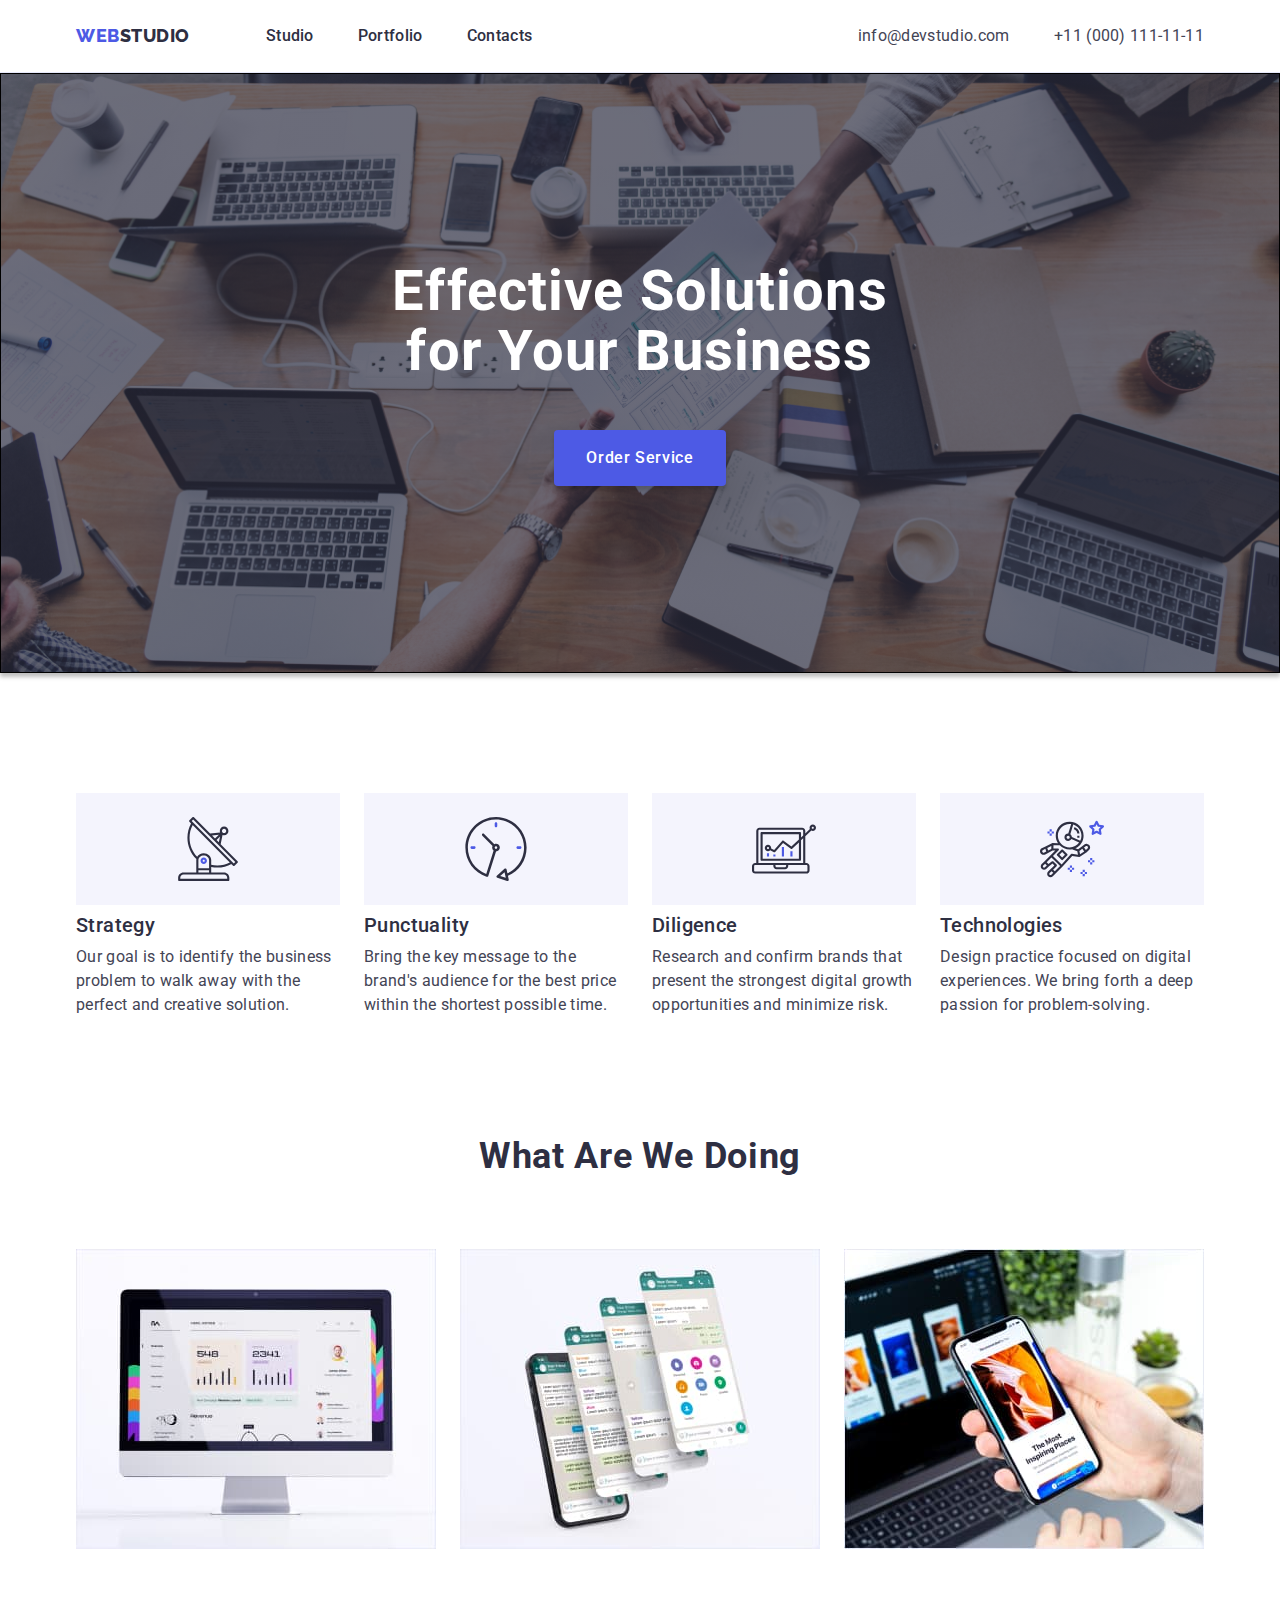
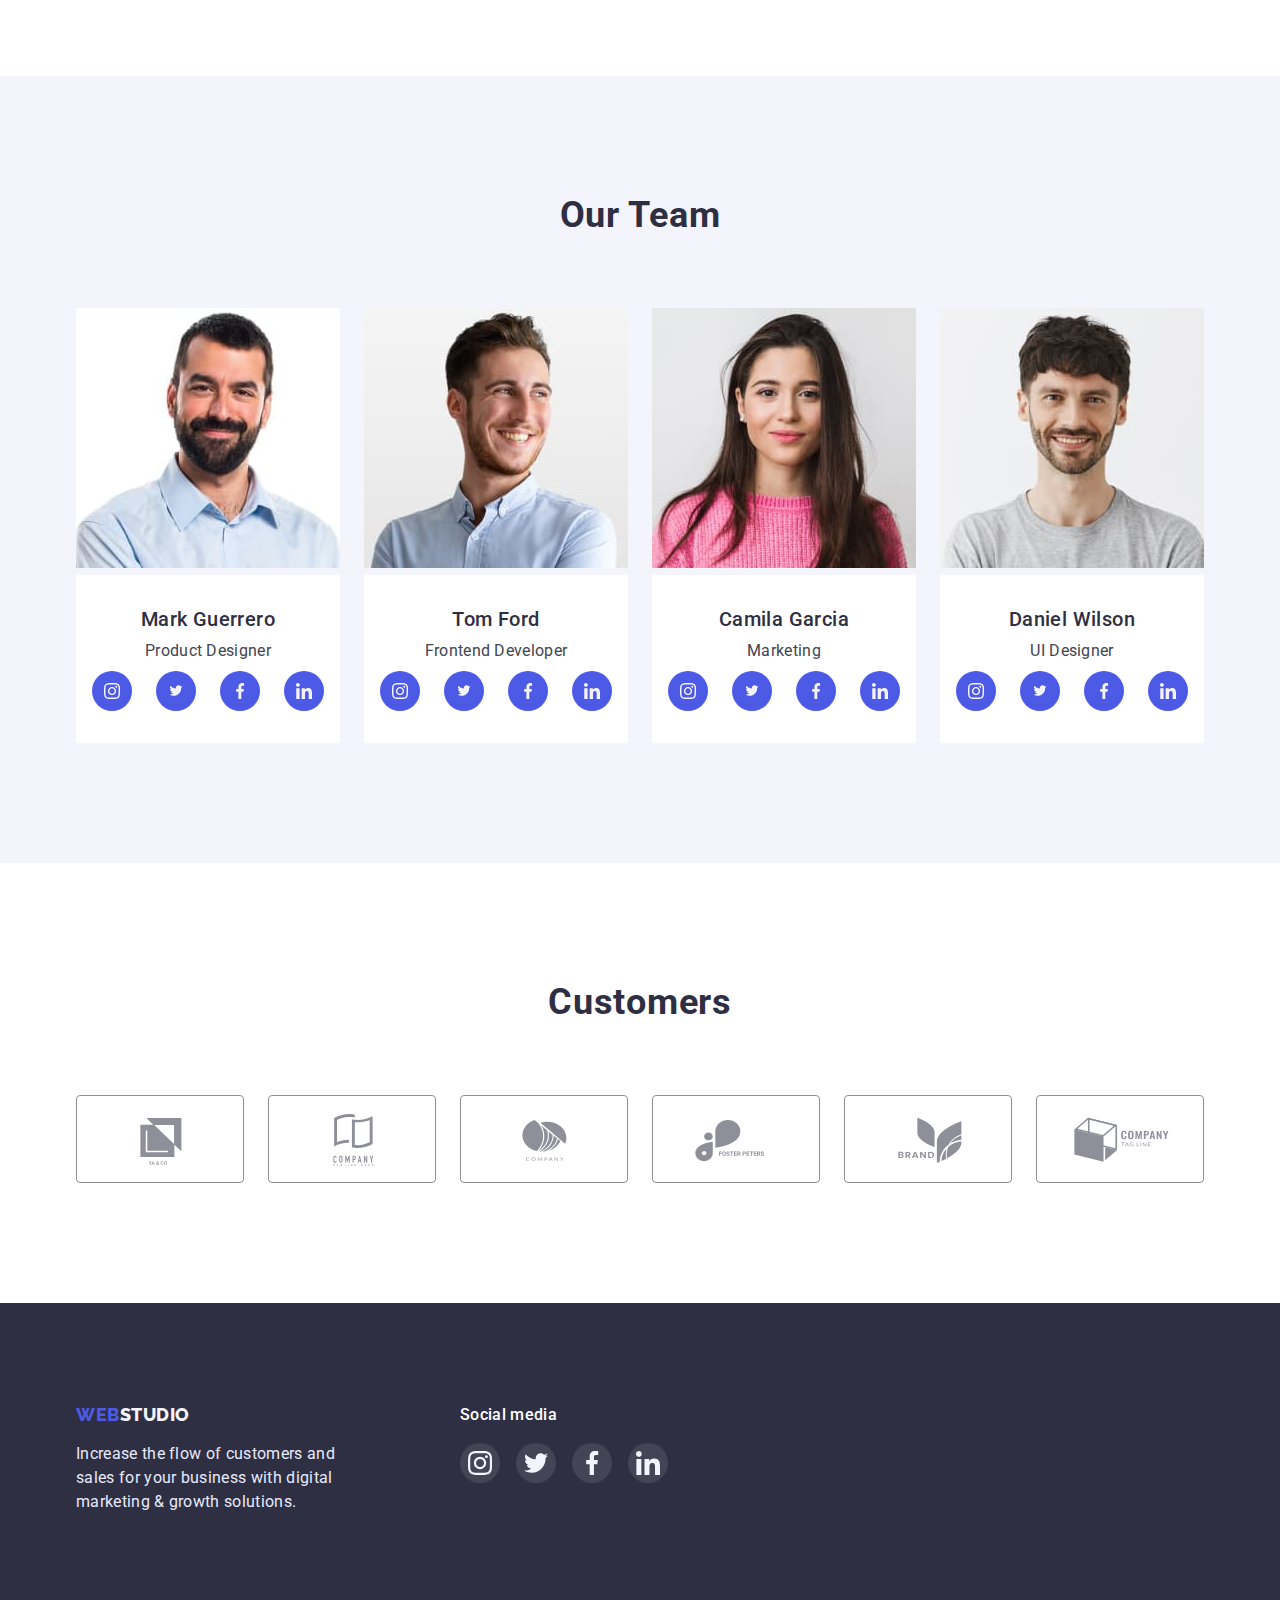
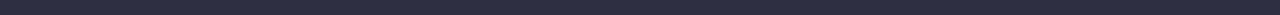
==== index.html @ d0eccab2 "Initial commit" ====
<!DOCTYPE html>
<html lang="en">

<head>
    <meta charset="UTF-8">
    <meta http-equiv="X-UA-Compatible" content="IE=edge">
    <meta name="viewport" content="width=device-width, initial-scale=1.0">
    <title>Web Studio</title>
    <link rel="preconnect" href="https://fonts.googleapis.com">
    <link rel="preconnect" href="https://fonts.gstatic.com" crossorigin>
    <link href="https://fonts.googleapis.com/css2?family=Raleway:wght@800&family=Roboto:wght@400;500;700;900&display=swap"
      rel="stylesheet">
      <link rel="stylesheet" href="https://cdnjs.cloudflare.com/ajax/libs/modern-normalize/1.1.0/modern-normalize.min.css
      ">
    <link rel="stylesheet" href="./css/styles.css"/>
  </head>
  <body>
    <header class="header">
      <div class="container header-container">
      <nav class="header-nav">
        <a class="logo link" href="./index.html">Web<span class="header-logo">Studio</span></a>
        <ul class=" header-inf ">
          <li class="header-item">
            <a class="header-link link" href="./index.html">Studio</a>
          </li>
          <li class="header-item">
            <a class="header-link link" href="./portfolio.html">Portfolio</a>
          </li>
          <li class="header-item">
            <a class="header-link link" href="">Contacts</a>
          </li>
        </ul>
      </nav>
      <address class="address">
        <ul class=" list list-address">
          <li class="header-item"><a class=" header-link-address link" href="milto:info@devstudio.com">info@devstudio.com</a></li>
          <li class="header-item"><a class="header-link-address link" href="tel:+110001111111">+11 (000) 111-11-11</a></li>
        </ul>
       </address> 
     </div>
    </header>
   
  <main>
    <!-- section-one -->
    <!-- hero -->
    <section class="solutions  ">
      <div class="container">
      <h1 class="solutions-title"> Effective Solutions
        for Your Business</h1>
      <button class="solutions-button" type="button">Order Service</button>
    </div>
    </section>
 <!-- hero -->
    <!-- section-two -->
    <section class="solution-two">
      <div class="container">
      <h2 hidden class="hidden">Gallery</h2>
      <ul class="solutions-list list">
        <li class="solutions-item item-strategy">
          <div class="solution-container">
         <svg width="64px" height="64px" class=""> <use href="./images/symbol-defs-three.svg#icon-antenna-2"></use></svg> 
        </div>
          <h3 class="solutions-item-text">Strategy</h3>
          <p class="solutions-text">Our goal is to identify the business
          problem to walk away with the perfect and creative solution.</p>
        </li>
        <li class="solutions-item item-punctuality">
          <div class="solution-container">
         <svg width="64px" height="64px" class=""> <use href="./images/symbol-defs-three.svg#icon-clock-2"></use></svg> 
        </div>
          <h3 class="solutions-item-text">Punctuality</h3>
          <p class="solutions-text">Bring the key message to the brand's audience for the best price within the shortest possible time.</p>
        </li>
        <li class="solutions-item item-diligence">
          <div class="solution-container">
         <svg width="64px" height="64px" class=""> <use href="./images/symbol-defs-three.svg#icon-diagram-2"></use></svg>
        </div>
          <h3 class="solutions-item-text">Diligence</h3>
          <p class="solutions-text">Research and confirm brands that present the strongest digital growth opportunities and minimize risk.</p>
        </li>
        <li class="solutions-item item-technologies">
          <div class="solution-container">
         <svg width="64px" height="64px" class=""> <use href="./images/symbol-defs-three.svg#icon-astronaut-2"></use></svg> 
        </div>
          <h3 class="solutions-item-text">Technologies</h3>
          <p class="solutions-text">Design practice focused on digital experiences. We bring forth a deep passion for problem-solving.</p>
        </li>
      </ul>
    </div>
    </section>
  
    <!-- section-three -->
  <section class="solution-three">
    <div class="container">
    <h2 class="doing-titel">What are we doing</h2>
    <ul class="doing-list list">
      <li class="doing-item"><img src="images/Rectangle7.jpg" alt="we doing" width="360" height="300"></li>
      <li class="doing-item"><img src="images/Rectangle5.jpg" alt="we doing" width="360" height="300"></li>
      <li class="doing-item"><img src="images/Rectangle6.jpg" alt="we doing" width="360" height="300"></li>
    </ul>  
  </div>
  </section>
  <!-- section-four -->
  <section class="solution-four">
    <div class="container">
   <h2 class="team-title">Our Team</h2>
   <ul class="team-list list">
    <li class="team-item">

      <img src="./images/img4.jpg" alt="team Guerrero" width="264" height="260" class="img">
     <div class="team-item-container"> <h3 class="team-item-titel">Mark Guerrero</h3>
      <p class="team-item-text">Product Designer</p>
      
      <ul class="team-list-icons">
        <li class="team-list-icon"><a href="" class="text-links"> <svg width="16px" height="16px" class="footer-icon"> <use href="./images/symbol-defs.svg#instagram"></use></svg> </a></li>
      <li class="team-list-icon"><a href="" class="text-links"><svg width="16px" height="13px" class="footer-icon"> <use href="./images/symbol-defs.svg#twitter"></use></svg></a></li>
      <li class="team-list-icon" ><a href="" class="text-links"><svg width="16px" height="16px" class="footer-icon"> <use href="./images/symbol-defs.svg#facebook"></use></svg></a></li>
      <li class="team-list-icon"><a href="" class="text-links"><svg  width="16px" height="16px" class="footer-icon"> <use href="./images/symbol-defs.svg#linkedin"></use></svg></a></li></ul></div>
    </li>
    <li class="team-item">
      <img src="./images/img1.jpg" alt="team Ford" width="264" height="260" class="img">
      <div class="team-item-container">  <h3 class="team-item-titel">Tom Ford</h3>
      <p class="team-item-text">Frontend Developer</p> 
      <ul class="team-list-icons">
        <li class="team-list-icon"><a href="" class="text-links"> <svg width="16px" height="16px" class="footer-icon"> <use href="./images/symbol-defs.svg#instagram"></use></svg> </a></li>
      <li class="team-list-icon"><a href="" class="text-links"><svg width="16px" height="13px" class="footer-icon"> <use href="./images/symbol-defs.svg#twitter"></use></svg></a></li>
      <li class="team-list-icon" ><a href="" class="text-links"><svg width="16px" height="16px" class="footer-icon"> <use href="./images/symbol-defs.svg#facebook"></use></svg></a></li>
      <li class="team-list-icon"><a href="" class="text-links "><svg  width="16px" height="16px" class="footer-icon"> <use href="./images/symbol-defs.svg#linkedin"></use></svg></a></li></ul></div>
    </li>
    <li class="team-item">
      <img src="./images/img2.jpg" alt="team Garcia " width="264" height="260" class="img">
      <div class="team-item-container">  <h3 class="team-item-titel">Camila Garcia</h3>
      <p class="team-item-text">Marketing</p> 
      <ul class="team-list-icons">
        <li class="team-list-icon"><a href="" class="text-links"> <svg width="16px" height="16px" class="footer-icon"> <use href="./images/symbol-defs.svg#instagram"></use></svg> </a></li>
      <li class="team-list-icon"><a href="" class="text-links"><svg width="16px" height="13px" class="footer-icon"> <use href="./images/symbol-defs.svg#twitter"></use></svg></a></li>
      <li class="team-list-icon" ><a href="" class="text-links"><svg width="16px" height="16px" class="footer-icon"> <use href="./images/symbol-defs.svg#facebook"></use></svg></a></li>
      <li class="team-list-icon"><a href="" class="text-links "><svg  width="16px" height="16px" class="footer-icon"> <use href="./images/symbol-defs.svg#linkedin"></use></svg></a></li></ul></div>
    </li>
    <li class="team-item">
      <img src="./images/img3.jpg" alt="team Wilson " width="264" height="260" class="img">
      <div class="team-item-container">  <h3 class="team-item-titel">Daniel Wilson</h3>
      <p class="team-item-text">UI Designer</p> <ul class="team-list-icons">
        <li class="team-list-icon"><a href="" class="text-links"> <svg  width="16px" height="16px" class="footer-icon"> <use href="./images/symbol-defs.svg#instagram"></use></svg> </a></li>
      <li class="team-list-icon"><a href="" class="text-links"><svg width="16px" height="13px" class="footer-icon"> <use href="./images/symbol-defs.svg#twitter"></use></svg></a></li>
      <li class="team-list-icon" ><a href="" class="text-links"><svg width="16px" height="16px" class="footer-icon"> <use href="./images/symbol-defs.svg#facebook"></use></svg></a></li>
      <li class="team-list-icon"><a href="" class="text-links "><svg  width="16px" height="16px" class="footer-icon"> <use href="./images/symbol-defs.svg#linkedin"></use></svg></a></li></ul></div>
    </li>
 
   </ul>
   </div>
   </section>
   <!-- section-five -->
   <section class="customers-section">
    <div class="container">
      <div class="section-five-container">
<h2 class="section-five-text">Customers</h2>
<ul class="section-five-list">
<li class="section-five-svg"><a class="section-five-link" href=""><svg  width="104px" height="56px" class="section-five-icon"><use href="./images/symbol-defs-two.svg#icon-svg"></use></svg></a></li>
<li class="section-five-svg"><a class="section-five-link" href=""><svg  width="104px" height="56px" class="section-five-icon"><use href="./images/symbol-defs-two.svg#icon-svg1"></use></svg></a></li>
<li class="section-five-svg"><a class="section-five-link" href=""><svg  width="104px" height="56px" class="section-five-icon"><use href="./images/symbol-defs-two.svg#icon-svg2"></use></svg></a></li>
<li class="section-five-svg"><a class="section-five-link" href=""><svg  width="104px" height="56px" class="section-five-icon"><use href="./images/symbol-defs-two.svg#icon-svg3"></use></svg></a></li>
<li class="section-five-svg"><a class="section-five-link" href=""><svg  width="104px" height="56px" class="section-five-icon"><use href="./images/symbol-defs-two.svg#icon-svg4"></use></svg></a></li>
<li class="section-five-svg"><a class="section-five-link" href=""><svg  width="104px" height="56px" class="section-five-icon"><use href="./images/symbol-defs-two.svg#icon-svg5"></use></svg></a></li>
</ul></div>
</div>

   </section>
 
  </main>
  <footer class="footer">
    <div class="container container-main">
    
      <div class="footer-container">
  <a class="logo link " href="./index.html">Web<span class="footer-logo">Studio</span></a>
  <p class="footer-text">Increase the flow of customers and sales for your business with digital marketing & growth solutions.</p>
</div>
<div class="footer-link">
<p class="footer-text-link">Social media</p>
<ul class="footer-list">
<li class="footer-social-lists"><a href="" class="footer-links"> <svg width="24px" height="24px" class="footer-icon"> <use href="./images/symbol-defs.svg#instagram"></use></svg> </a></li>
<li class="footer-social-lists"><a href="" class="footer-links"><svg width="24px" height="24px" class="footer-icon"> <use href="./images/symbol-defs.svg#twitter"></use></svg></a></li>
<li class="footer-social-lists"><a href="" class="footer-links"><svg width="24px" height="24px" class="footer-icon"> <use href="./images/symbol-defs.svg#facebook"></use></svg></a></li>
<li class="footer-social-lists"><a href="" class="footer-links "><svg  width="24px" height="24px" class="footer-icon"> <use href="./images/symbol-defs.svg#linkedin"></use></svg></a></li></ul>
</div>
</div>
</footer>
  </body>
  </html>
---- css/styles.css ----
:root {
    --main-title-color: #ffffff;
    --extra-title-color:#f4f4fd ;   
    --main-text-color:#434455;
    --second-title-color: #2e2f42;
    --main-background-color: #404bbf;
    --extra-background-color: #4d5ae5   ;
    --minor-colour: #e7e9fc ;
    --paragraph-title-font-family: 'Roboto', sans-serif;
    --footer-link-color: #31D0AA;
  --border-color:  #8E8F99 ;
}

*,*::before,*::after{box-sizing: border-box;}
ul{padding: 0;margin: 0;}
body {
    font-family: 'Roboto', sans-serif;
    color: var(--main-text-color)
}

.container{ 

width: 1158px;
padding-left: 15px;
padding-right: 15px;
margin-left: auto;
margin-right: auto;

}

.about-title-text{
    width: calc((100% - 48px) / 3);
    
   
}
.title-about-container{   border-left: 1px solid var(--minor-colour);
    border-right: 1px solid var(--minor-colour);
    border-bottom: 1px solid var(--minor-colour);
    padding-top: 32px;padding-bottom: 32px;
    padding-left: 16px;
}

.about-title-text :nth-child(3n){margin-right: 0;}

.about-list{display: flex;flex-wrap: wrap; padding-left: 0;
   margin: 0; gap: 48px 24px;
    }
    .about-list :nth-child(3n){margin-right: 0;}
    .about-list :nth-child(n+7){margin-bottom: 0;}
.link {
    text-decoration: none;
    font-style: normal ;
    font-weight: 400;
    font-size: 16px;
    line-height: 1.5;
    letter-spacing: 0.02em;
    color:var(--main-text-color);
 
}
.img-portfolio{display:block}

.link:is( :active) {
    color: var(--main-background-color)
}

/* title */
.link-shadow:hover{box-shadow: 0px 1px 6px rgba(46, 47, 66, 0.08),
    0px 1px 1px rgba(46, 47, 66, 0.16), 0px 2px 1px rgba(46, 47, 66, 0.08); display: block;}
.logo {
    font-weight: 800;
    font-family: 'Raleway', sans-serif;
    font-size: 18px;
    line-height: 1.17;
     letter-spacing: 0.03em;
    text-transform: uppercase;
    color: var(--extra-background-color);
margin-right: 76px; padding: 24px 0;
}

.header-nav{display: flex; align-items: center;}
.address {
    font-style: normal;
    margin-left: auto;  
}
 .header-inf{margin: 0;padding: 0;}
/* header */

.header-container{display: flex;   align-items: center;}
.header-logo {
    
    font-weight: 800;
    font-family: 'Raleway', sans-serif;
    font-size: 18px;
    line-height: 1.33;
    letter-spacing: 0.03em;
    text-transform: uppercase;
    color: var(--second-title-color);   
}
.header-inf .header-item:not(:last-child){ margin-right: 40px;
}

.header-item{display: inline-block ; }
.header{border-bottom: 1px solid var(--minor-colour);}

.list-address{margin: 0;padding: 0;}
.list{font-weight: 500;
    font-size: 16px;
    line-height: 1.5;
    letter-spacing: 0.02em;
    color: var(--second-title-color);
    
    }
    
    .list .header-item +.header-item {margin-left: 40px;}
.header-link {
font-weight: 500;
    font-size: 16px;
    line-height: 1.5;
    letter-spacing: 0.02em;
    color: var(--second-title-color);
    text-decoration: none;  
    display: block ;
   padding-top: 24px;
   padding-bottom: 24px;
}
.header-link:hover{color: var(--main-background-color);}
.header-link:focus{color: var(--main-background-color);}

.header-link-address{font-weight: 400;
    font-size: 16px;
    line-height: 1.5;
    letter-spacing: 0.02em;
    color: var(--main-text-color);
    text-decoration: none;  
    display: block ;
   padding-top: 24px;
   padding-bottom: 24px;}
   .header-link-address:hover{color: var(--main-background-color);}
   .header-link-address:focus{color: var(--main-background-color);}
 /* address */

.list .link:hover{color: var(--main-background-color);}
.list .link:focus{color: var(--main-background-color);}
li{ list-style-type: none;}


/* address */
/* solutios */


/* button */
.solutions-button {
    font-family: inherit;
    font-weight: 500;
    font-size: 16px;
    line-height: 1.5;   
    display: flex;
    align-items: center;    
    text-align: center;    
    letter-spacing: 0.04em;
    color: var(--main-title-color);
    cursor: pointer;
    background: var(--extra-background-color);
    box-shadow: 0px 4px 4px rgba(0, 0, 0, 0.15);
    border-radius: 4px;
    padding: 16px 32px;
    min-width: 105px;
    margin: auto;
    border: none;
}
.solutions-button:hover{background-color: var(--main-background-color);}
.solutions-button:focus{background-color: var(--main-background-color);}

.hero-button-list{
    font-family: var(--paragraph-title-font-family);
    font-weight: 500;
    font-size: 16px;
    line-height: 1.5;
    display: flex;
    align-items: center;
    text-align: center;
    letter-spacing: 0.04em;
    color: var(--extra-background-color);
    background: var(--extra-title-color);
    cursor: pointer ;
    border-radius: 4px;
    padding: 12px 24px;
    border: 1px solid var(--minor-colour); 
}
.hero-list{display: flex;justify-content: center;padding-left: 0; margin-bottom: 72px;margin-top: 0;}
.hero-list .hero-button-list:hover{color: var(--main-title-color );background-color: var(--main-background-color);
    box-shadow: 0px 3px 1px rgba(0, 0, 0, 0.1), 0px 2px 1px rgba(0, 0, 0, 0.08),
    0px 2px 2px rgba(0, 0, 0, 0.12);border-color:var(--main-background-color) ;}

.hero-list .hero-button-list:focus{color: var(--main-title-color);background-color: var(--main-background-color);}
.hero-btn{margin-right: 24px;}
.hero-list :last-child{margin-right: 0px;}
.hero-none{padding-top: 96px;padding-bottom: 120px;}
/* button */

.solutions-title {
    font-weight: 700;
        font-size: 56px;
        line-height: 1.07;
        text-align: center;
        letter-spacing: 0.02em;
       color: var( --main-title-color);
       margin-top: 0;
       margin-bottom: 48px;
       width: 496px;
       margin-left: auto;
       margin-right: auto;
}
h1, h2,h3, h4, p {margin-top: 0;
    margin-bottom: 0;}
.solutions-item-text {
    font-weight: 500;
        font-size: 20px;
        line-height: 1.2;
        letter-spacing: 0.02em;
        color: var(--second-title-color);
        margin-top: 0;
        margin-bottom: 8px;
}

.solutions-text {
    font-weight: 400;
        font-size: 16px;
        line-height: 1.5;
        letter-spacing: 0.02em;
        color: var(--main-text-color);
        margin-top: 0;
        margin-bottom: 0;
}  

.solutions{
    background-color: var(--second-title-color);
    padding-top:188px ;padding-bottom: 188px;
    max-width:1440px ; height:600px ;
    box-shadow: 0px 4px 4px rgba(0, 0, 0, 0.25); 
    background-image: linear-gradient(to right, rgba(46, 47, 66, 0.7), rgba(46, 47, 66, 0.7)), url(../images/people-office\ 1.jpg);
margin-right: auto; margin-left: auto;
border: 1px solid #000000; 
background-position: center; background-size: cover;
}

.solution-two{    padding-bottom: 120px;padding-top: 120px; }
.solution-three{text-align: center;
   padding-bottom: 120px;}
.solution-four{padding-bottom: 120px;
padding-top: 120px;
background-color: var(--extra-title-color);}

.solutions-list{ display: flex;margin:0;padding: 0;gap: 24px;}
.team-item-container{padding-top: 32px;padding-bottom: 32px; 
    background-color:var(--main-title-color) ;text-align: center;}
.solutions-item{flex-basis: calc((100% - 72px) / 4);}



.solution-container{
    display: flex;
     content: '';
     height: 112px;
     background-color: var(--extra-title-color);
      background-repeat: no-repeat;
      background-size: contain;
      margin-bottom: 8px;
    background-position: center;align-items: center;justify-content: center;}
.solution-link-container{  display: block;
    content: '';
    height: 112px;
    background-color: var(--extra-title-color);
     background-repeat: no-repeat;
     background-size: contain;
   background-position: center;}
 
/*  solution */

.doing-list{display: flex;flex-wrap: wrap;padding-left: 0;margin: 0;
}
.doing-list :nth-child(3n){margin-right: 0;}
.doing-item{margin-right: 24px;}


.doing-titel {
    font-weight: 700;
        font-size: 36px;
        line-height: 1.11;
       text-align: center;
        letter-spacing: 0.02em;
        text-transform: capitalize;
        color: var(--second-title-color);
        margin-bottom: 72px;
      
}
.team-list{display: flex;padding: 0;margin: 0;}
.team-list :nth-child(4n){margin-right: 0;}
.team-item{ margin-right: 24px;}


.team-title {
    font-weight: 700;
    font-size: 36px;
    line-height: 1.11;
    text-align: center;
    letter-spacing: 0.02em;
    text-transform: capitalize;
    color: var(--second-title-color);
   margin-bottom: 72px;}



.team-item-titel {
    font-weight: 500;
        font-size: 20px;
        line-height: 1.2;
        text-align: center;
        letter-spacing: 0.02em;
        color: var(--second-title-color);
        margin-bottom: 8px;
}

.team-item-text {font-weight: 400;
    font-size: 16px;
    line-height: 1.5;
    text-align: center;
    letter-spacing: 0.02em;
    color: var(--main-text-color);margin-bottom: 8px;}




.title-about {
    
    font-weight: 500;
    font-size: 20px;
    line-height: 1.2;
    letter-spacing: 0.02em;
    color: var(--second-title-color);
   margin-bottom: 8px;
}
.title-text {
font-weight: 400;
 font-size: 16px;
line-height: 1.5;
 letter-spacing: 0.02em;
  color: var(--main-text-color) ;
  margin: 0;
}
/*footer */
.footer-logo{
    font-weight: 800;
    font-family: 'Raleway', sans-serif;
    font-size: 18px;
    line-height: 1.33;
    letter-spacing: 0.03em;
    text-transform: uppercase;
    color: var(--extra-title-color);
   
}
.footer-text {
    font-family: 'Roboto';
    font-weight: 400;
    font-size: 16px;
    line-height: 1.5;
    letter-spacing: 0.02em;
    color: var(--minor-colour);
    margin-top: 16px;
    width: 264px;
}
.footer {
    background-color: var(--second-title-color);
    height: 312px;
    padding-top: 100px;
    padding-bottom: 100px;
    
}
.footer-container{ display: inline-block ;}
.footer-link{
 margin-left: 120px;
}
.footer-links{ width: 40px;height: 40px;
  display:flex ; 
  border-radius: 50%;
  align-items: center;
  justify-content: center;
  background-color: rgba(255, 255, 255, 0.1);
   }
   
    .footer-links:hover{background-color: var(--footer-link-color);opacity: 1;}
    .footer-links:focus{background-color: var(--footer-link-color);opacity: 1;}
  .text-links{ width: 100%;height: 100%;
    display:flex ; 
    border-radius: 50%;
    align-items: center;
    justify-content: center;
    background: var(--extra-background-color);;
     }
    .text-links:hover{background-color: var(--main-background-color);}
 .footer-links:not(:last-child){margin-right: 16px;}
 
 .footer-icon{ fill:var(--extra-title-color)}
 


    .footer-text-link{color: var(--main-title-color);
        font-weight: 500;
        font-size: 16px;
        line-height: 1.5;
        letter-spacing: 0.02em;
   margin-bottom: 16px; }
    .footer-list{display: flex;
        justify-content: center;
        gap: 16px;
    }
    .container-main{display: flex;}
    .section-five-text{text-align: center;margin-bottom: 72px;font-weight: 700;font-size: 36px;
        line-height: 1.1;color: var(--second-title-color);
        font-style: normal;letter-spacing: 0.02em;}
/* color */


.team-list-icon{   
        width: 40px;
        height: 40px;
          }
        

         .footer-links:not(:last-child){margin-right: 16px;}
    .team-list-icons{ justify-content: center;
        display: flex; gap: 24px;}
  
     
      .section-five-list{ display: flex;gap:24px;justify-content: center;padding: 0;}
 .section-five-icon{fill:currentColor;}
 .section-five-link{ width: 100%;height: 100%;  display: flex; justify-content: center;align-items: center;border-radius: 4px;
border:1px solid var(--border-color); color: var(--border-color);
}

.section-five-link:hover{border-color: var(--main-background-color);color:var(--main-background-color);}
.section-five-link:focus{border-color: var(--main-background-color);color:var(--main-background-color);}
.section-five-svg{width: calc((100% - 120px) / 6); height: 88px;}

.customers-section{padding-top: 120px;padding-bottom: 120px;}
/* <ul class="customer-list list">
<li class="customer-item">
    <a href="" class="customer-link link">
        <svg width="104" height="56" class="customers-icon">
            <use href="./images/icons.svg#icon-Logo"></use>
        </svg>
    </a>
</li> */
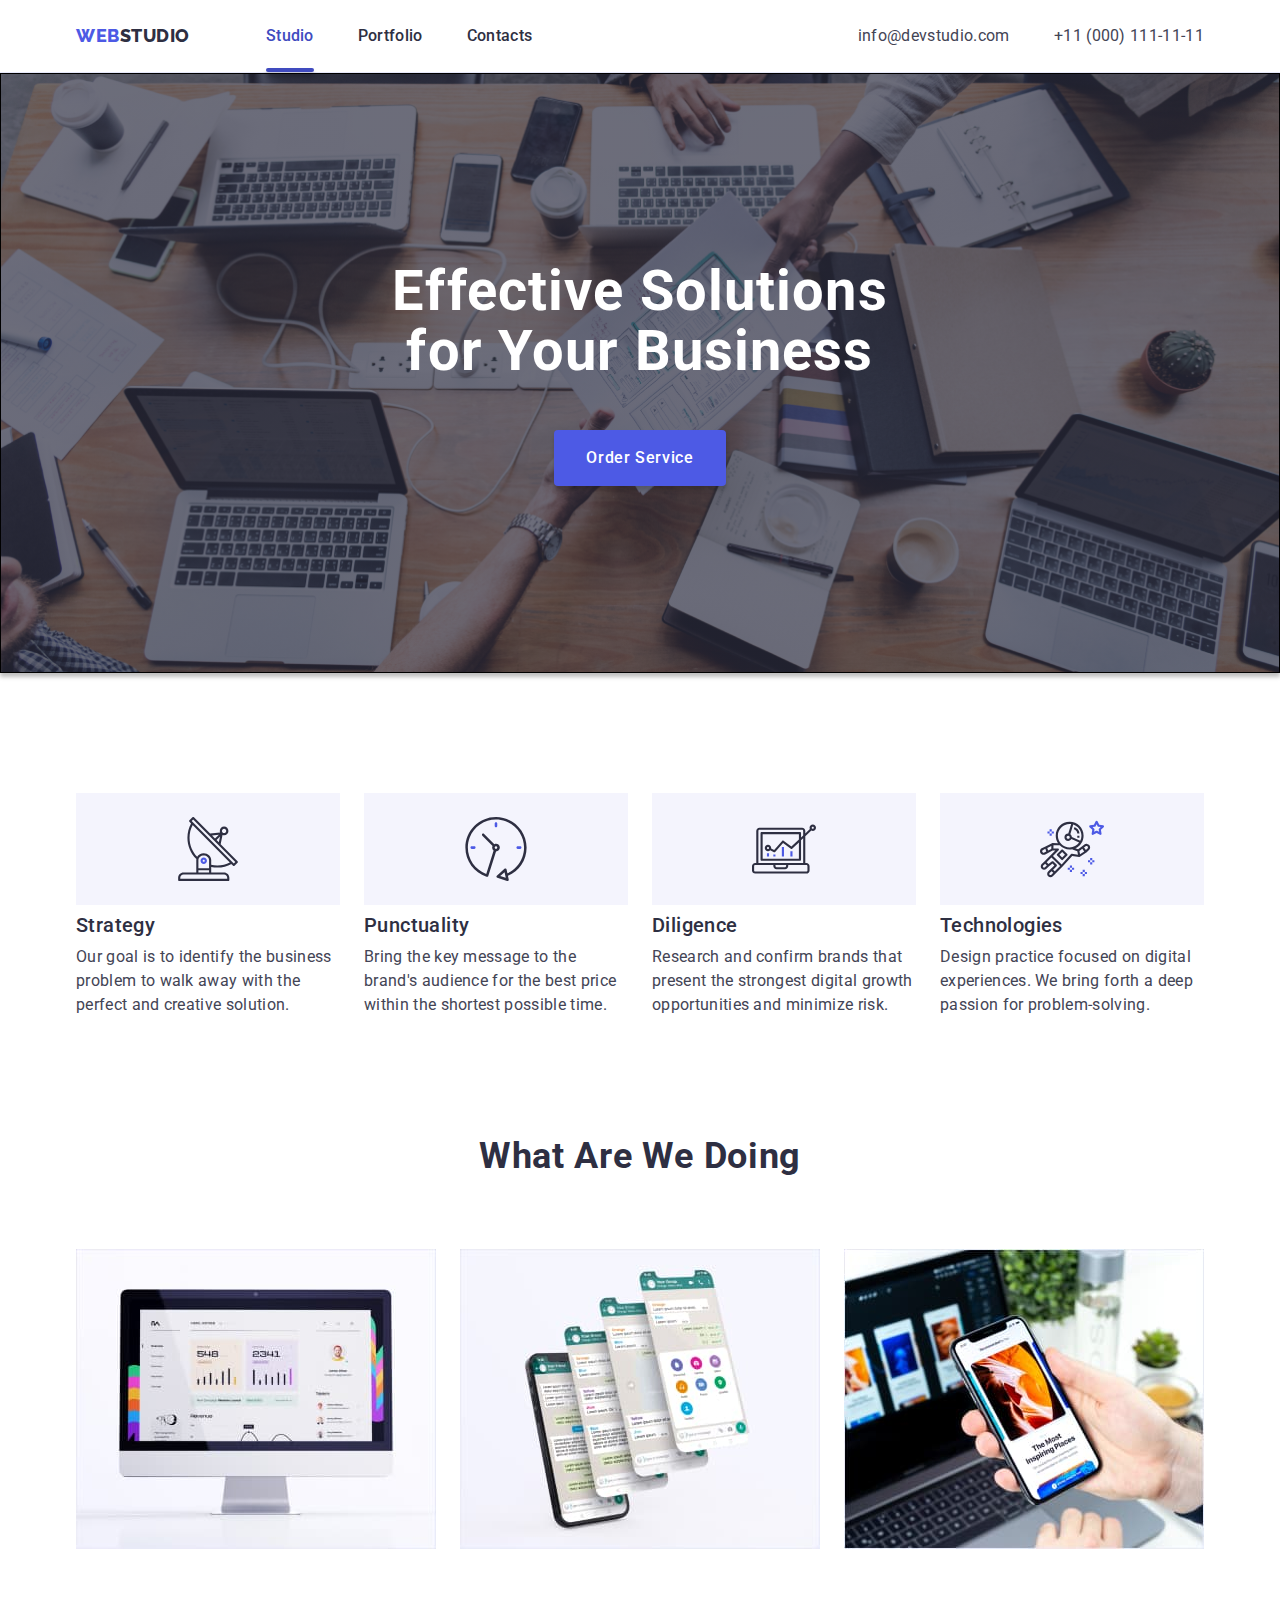
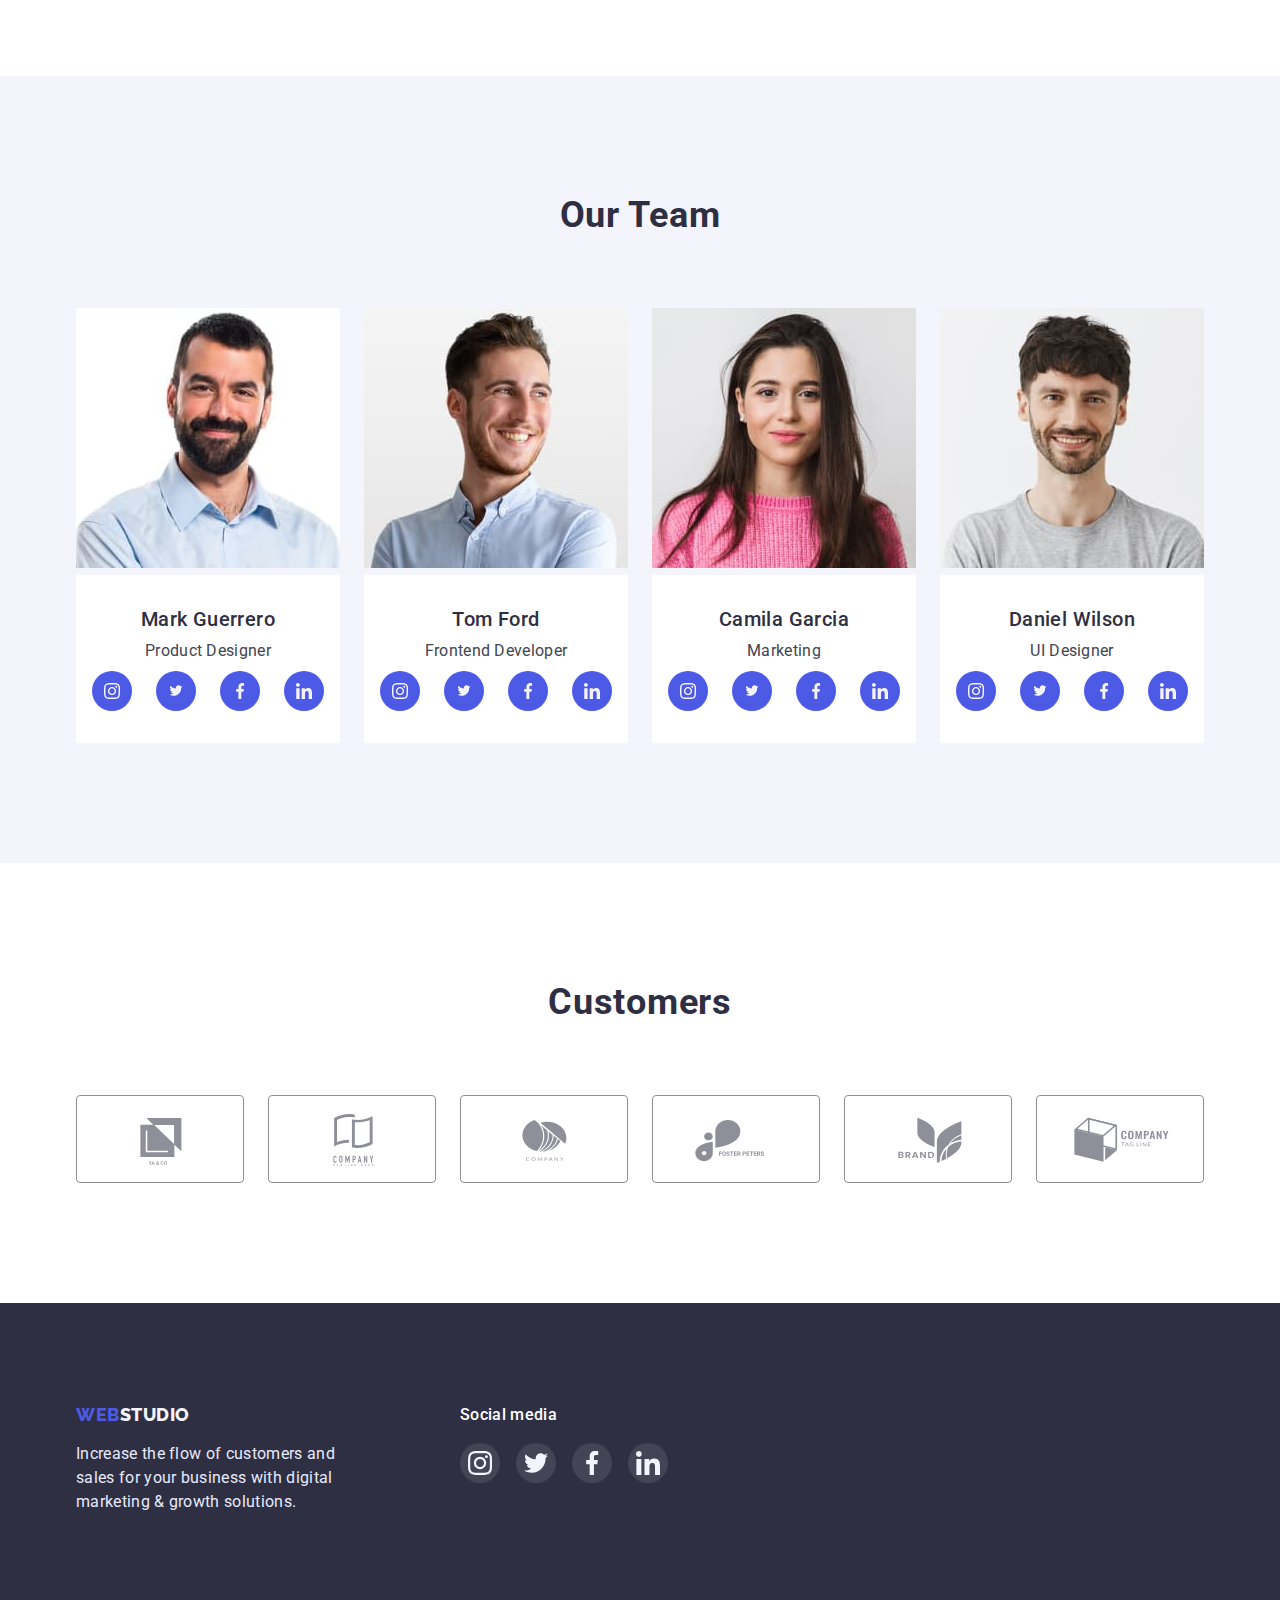
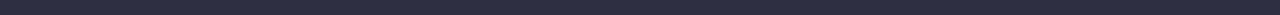
==== commit 534724f3: "1" ====
--- a/index.html
+++ b/index.html
@@ -14,20 +14,21 @@
       ">
     <link rel="stylesheet" href="./css/styles.css"/>
   </head>
-  <body>
+  <body >
     <header class="header">
       <div class="container header-container">
       <nav class="header-nav">
         <a class="logo link" href="./index.html">Web<span class="header-logo">Studio</span></a>
-        <ul class=" header-inf ">
+      
+        <ul class=" header-inf">
           <li class="header-item">
-            <a class="header-link link" href="./index.html">Studio</a>
+            <a class="header-link current link  " href="./index.html">Studio</a>
           </li>
           <li class="header-item">
             <a class="header-link link" href="./portfolio.html">Portfolio</a>
           </li>
           <li class="header-item">
-            <a class="header-link link" href="">Contacts</a>
+            <a class="header-link link " href="">Contacts</a>
           </li>
         </ul>
       </nav>
@@ -47,7 +48,14 @@
       <div class="container">
       <h1 class="solutions-title"> Effective Solutions
         for Your Business</h1>
-      <button class="solutions-button" type="button">Order Service</button>
+      <button data-modal-open class="solutions-button" type="button">Order Service</button>
+    </div>
+    <div data-modal class="backdrop is-hidden">
+<div class="modal">
+<button  type="button" class="button-close" data-modal-close >
+  <svg class="modal-icon" ><use  href="./images/symbol-defs-four.svg#icon-close-black"></use></svg></button>
+
+</div>
     </div>
     </section>
  <!-- hero -->
@@ -185,5 +193,6 @@
 </div>
 </div>
 </footer>
+<script src="./js/modal.js"></script>
   </body>
   </html>
--- a/css/styles.css
+++ b/css/styles.css
@@ -9,6 +9,8 @@
     --paragraph-title-font-family: 'Roboto', sans-serif;
     --footer-link-color: #31D0AA;
   --border-color:  #8E8F99 ;
+ --timing-function: cubic-bezier(0.4, 0, 0.2, 1);
+ --timing-select:250ms cubic-bezier(0.4, 0, 0.2, 1);
 }
 
 *,*::before,*::after{box-sizing: border-box;}
@@ -28,11 +30,9 @@
 
 }
 
-.about-title-text{
-    width: calc((100% - 48px) / 3);
-    
-   
-}
+
+
+
 .title-about-container{   border-left: 1px solid var(--minor-colour);
     border-right: 1px solid var(--minor-colour);
     border-bottom: 1px solid var(--minor-colour);
@@ -44,7 +44,9 @@
 
 .about-list{display: flex;flex-wrap: wrap; padding-left: 0;
    margin: 0; gap: 48px 24px;
-    }
+ }
+    
+    
     .about-list :nth-child(3n){margin-right: 0;}
     .about-list :nth-child(n+7){margin-bottom: 0;}
 .link {
@@ -57,6 +59,7 @@
     color:var(--main-text-color);
  
 }
+
 .img-portfolio{display:block}
 
 .link:is( :active) {
@@ -64,8 +67,7 @@
 }
 
 /* title */
-.link-shadow:hover{box-shadow: 0px 1px 6px rgba(46, 47, 66, 0.08),
-    0px 1px 1px rgba(46, 47, 66, 0.16), 0px 2px 1px rgba(46, 47, 66, 0.08); display: block;}
+
 .logo {
     font-weight: 800;
     font-family: 'Raleway', sans-serif;
@@ -83,7 +85,23 @@
     margin-left: auto;  
 }
  .header-inf{margin: 0;padding: 0;}
+
+.header-inf .header-link.current{position: relative;color:var(--main-background-color);}
+
+.header-inf .header-link.current::after{content: ''; 
+    width: 100%; height: 4px; background-color: var(--main-background-color);
+    box-shadow: 0px 4px 4px rgba(0, 0, 0, 0.25);
+    border-radius: 2px; position: absolute;
+    left: 0px;
+    bottom: 0; margin: 0 auto;  transition: opacity 250ms var(--timing-function); display: block;}
+
+
+
 /* header */
+
+
+
+
 
 .header-container{display: flex;   align-items: center;}
 .header-logo {
@@ -122,9 +140,17 @@
     display: block ;
    padding-top: 24px;
    padding-bottom: 24px;
-}
+ 
+}
+
+
+
+
 .header-link:hover{color: var(--main-background-color);}
 .header-link:focus{color: var(--main-background-color);}
+
+
+
 
 .header-link-address{font-weight: 400;
     font-size: 16px;
@@ -135,12 +161,12 @@
     display: block ;
    padding-top: 24px;
    padding-bottom: 24px;}
-   .header-link-address:hover{color: var(--main-background-color);}
-   .header-link-address:focus{color: var(--main-background-color);}
+   .header-link-address:hover{color: var(--main-background-color);transition: var(--timing-select);}
+   .header-link-address:focus{color: var(--main-background-color);transition: var(--timing-select);}
  /* address */
 
-.list .link:hover{color: var(--main-background-color);}
-.list .link:focus{color: var(--main-background-color);}
+.list .link:hover{color: var(--main-background-color);transition: var(--timing-select);}
+.list .link:focus{color: var(--main-background-color);transition: var(--timing-select);}
 li{ list-style-type: none;}
 
 
@@ -168,9 +194,37 @@
     margin: auto;
     border: none;
 }
-.solutions-button:hover{background-color: var(--main-background-color);}
-.solutions-button:focus{background-color: var(--main-background-color);}
-
+.solutions-button:hover{background-color: var(--main-background-color);transition: var(--timing-select);}
+.solutions-button:focus{background-color: var(--main-background-color);transition: var(--timing-select);}
+
+.backdrop{position: fixed;
+top: 0;
+left: 0;
+width: 100%;
+height:100%;
+background-color: rgba(46, 47, 66, 0.4);;
+}
+.backdrop.is-hidden{opacity: 0;pointer-events: none;visibility: hidden;
+}
+.modal{
+  position: absolute;
+top: 50%;
+  left: 50%;
+ transform: translate(-50%, -50%); 
+min-width: 408px;
+  min-height: 584px;
+background-color: #FCFCFC;
+box-shadow: 0px 1px 1px rgba(0, 0, 0, 0.14), 0px 1px 3px rgba(0, 0, 0, 0.12), 0px 2px 1px rgba(0, 0, 0, 0.2);
+border-radius: 4px;
+transition: transform 250ms var(--timing-function);
+}
+.button-close{position: absolute;top: 24px;right: 24px; background-color: var(--minor-colour);
+    border: 1px solid rgba(0, 0, 0, 0.1);
+    border-radius: 50%;
+    width: 24px;
+    height: 24px;
+    display: flex;justify-content: center;align-items: center;padding: 0;}
+.modal-icon{width: 8px;height: 8px;}
 .hero-button-list{
     font-family: var(--paragraph-title-font-family);
     font-weight: 500;
@@ -190,9 +244,9 @@
 .hero-list{display: flex;justify-content: center;padding-left: 0; margin-bottom: 72px;margin-top: 0;}
 .hero-list .hero-button-list:hover{color: var(--main-title-color );background-color: var(--main-background-color);
     box-shadow: 0px 3px 1px rgba(0, 0, 0, 0.1), 0px 2px 1px rgba(0, 0, 0, 0.08),
-    0px 2px 2px rgba(0, 0, 0, 0.12);border-color:var(--main-background-color) ;}
-
-.hero-list .hero-button-list:focus{color: var(--main-title-color);background-color: var(--main-background-color);}
+    0px 2px 2px rgba(0, 0, 0, 0.12);border-color:var(--main-background-color) ;transition: var(--timing-select);}
+
+.hero-list .hero-button-list:focus{color: var(--main-title-color);background-color: var(--main-background-color);transition: var(--timing-select);}
 .hero-btn{margin-right: 24px;}
 .hero-list :last-child{margin-right: 0px;}
 .hero-none{padding-top: 96px;padding-bottom: 120px;}
@@ -388,8 +442,8 @@
   background-color: rgba(255, 255, 255, 0.1);
    }
    
-    .footer-links:hover{background-color: var(--footer-link-color);opacity: 1;}
-    .footer-links:focus{background-color: var(--footer-link-color);opacity: 1;}
+    .footer-links:hover{background-color: var(--footer-link-color);opacity: 1;transition: var(--timing-select);}
+    .footer-links:focus{background-color: var(--footer-link-color);opacity: 1;transition: var(--timing-select);}
   .text-links{ width: 100%;height: 100%;
     display:flex ; 
     border-radius: 50%;
@@ -397,7 +451,7 @@
     justify-content: center;
     background: var(--extra-background-color);;
      }
-    .text-links:hover{background-color: var(--main-background-color);}
+    .text-links:hover{background-color: var(--main-background-color);transition: var(--timing-select);}
  .footer-links:not(:last-child){margin-right: 16px;}
  
  .footer-icon{ fill:var(--extra-title-color)}
@@ -438,8 +492,8 @@
 border:1px solid var(--border-color); color: var(--border-color);
 }
 
-.section-five-link:hover{border-color: var(--main-background-color);color:var(--main-background-color);}
-.section-five-link:focus{border-color: var(--main-background-color);color:var(--main-background-color);}
+.section-five-link:hover{border-color: var(--main-background-color);color:var(--main-background-color);transition: var(--timing-select);}
+.section-five-link:focus{border-color: var(--main-background-color);color:var(--main-background-color);transition: var(--timing-select);}
 .section-five-svg{width: calc((100% - 120px) / 6); height: 88px;}
 
 .customers-section{padding-top: 120px;padding-bottom: 120px;}
@@ -450,4 +504,34 @@
             <use href="./images/icons.svg#icon-Logo"></use>
         </svg>
     </a>
-</li> */+</li> */
+.link-shadow:hover .overlay {
+    transform: translateX(0); transition: var(--timing-select);}
+    .overlay{ position: absolute;
+        top: 0;
+        left: 0;
+        width: 100%;
+        height: 100%;
+        background-color: var(--extra-background-color);
+        transform: translateY(100%);
+        transition: transform 250ms  cubic-bezier(0.4, 0, 0.2, 1) ;
+        
+    color: #ffffff; width:360px; display: block; padding-top: 40px;padding-bottom: 196px;padding-left: 32px;padding-right: 32px;}
+    .wrapper{ overflow: hidden;position: relative;  }
+    
+    
+    
+    .about-title-text{
+        width: calc((100% - 48px) / 3);
+       
+    }
+    
+
+
+
+
+
+
+
+        .link-shadow:hover{box-shadow: 0px 1px 6px rgba(46, 47, 66, 0.08),
+            0px 1px 1px rgba(46, 47, 66, 0.16), 0px 2px 1px rgba(46, 47, 66, 0.08); display: block;transition: var(--timing-select);}
